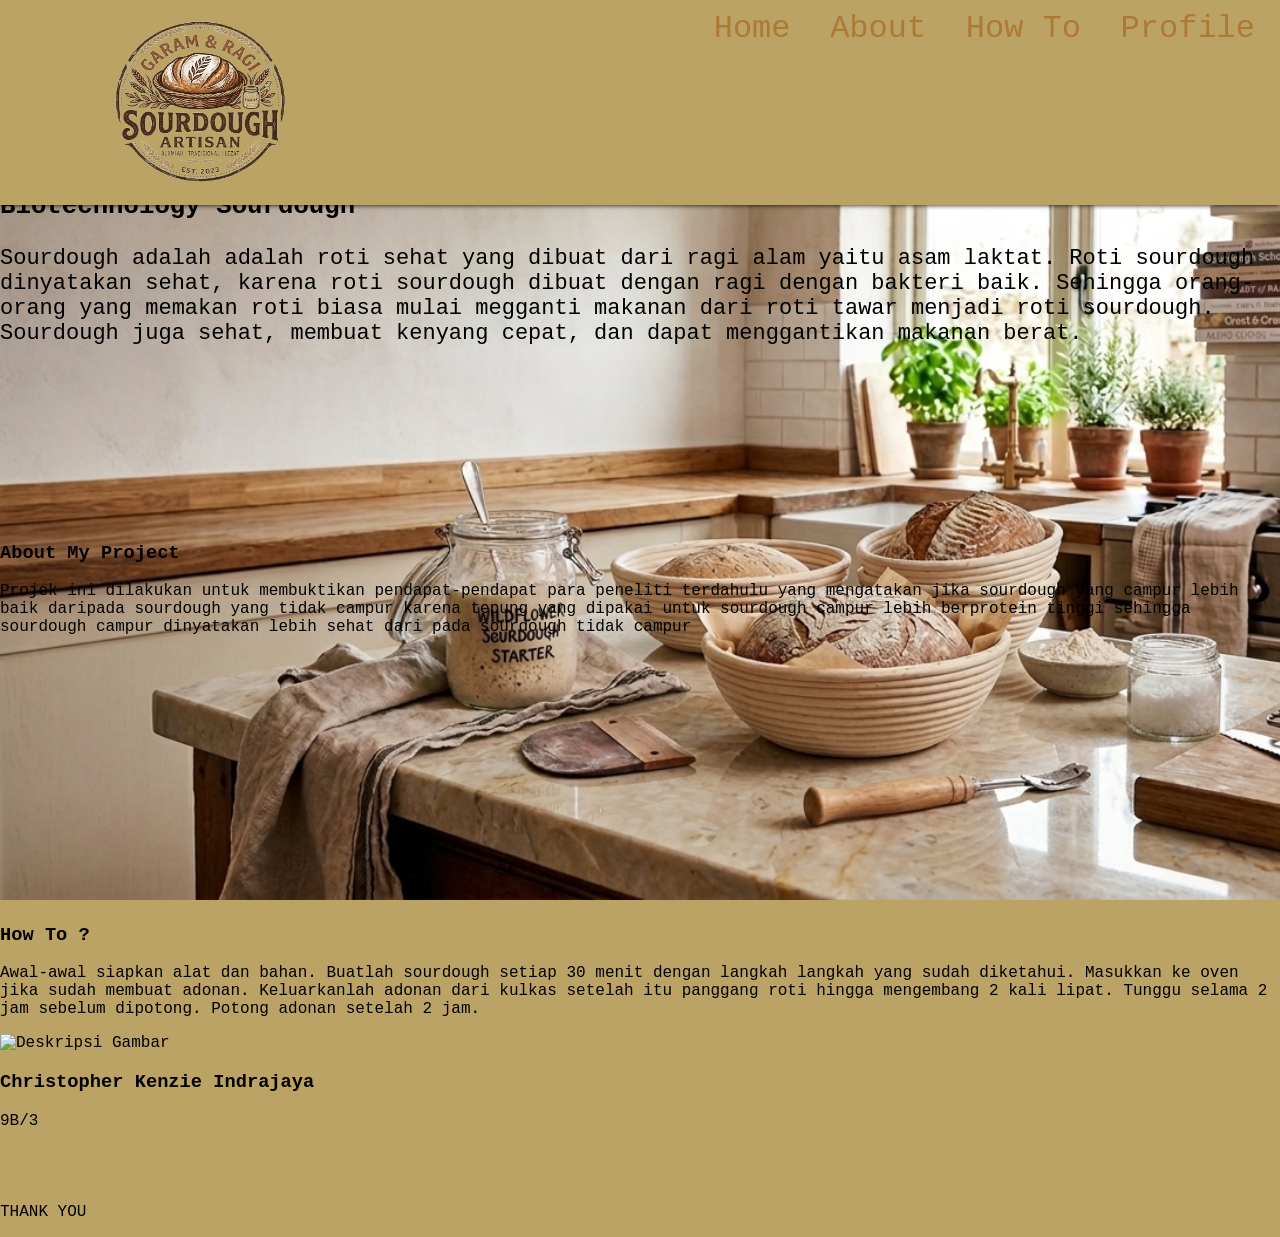
==== index.html @ e8145260 "Update index.html" ====
<!DOCTYPE html>
<html>
    <head>
        
        <title>Menu Icon</title>
        <link rel="stylesheet" href="style.css">
        <link rel="stylesheet" href="">
        <link href= rel='stylesheet'>
        <link rel="stylesheet" href=
        <link hrefrel='stylesheet'>
       
    </head>
    <body>
        <header>
            <div class="banner">
                <a href="#home"> 
                    <img src="skibidi_kayleen__2_-removebg-preview.png" alt="logo" class="logo">
                    </a>
            </div>
           
            <nav>
                <a href="#home"><i class="fa fa-home"></i> Home</a>
                <a href="#about"><i class="fa fa-vcard"></i> About</a>
                <a href="#how to"><i class="fa fa-question-circle"></i> How To</a>
                <a href="#profile"><i class="fa fa-user-circle"></i> Profile</a>
                
            </nav>
        </header>
        <section class = "home" id="home">
            <div class = "deskripsiHome">

                <h1>Welcome</h1>
                <h3>Biotechnology Sourdough</h3>
                <P>
                    Sourdough adalah adalah roti sehat yang dibuat dari ragi alam yaitu asam laktat. Roti sourdough dinyatakan sehat, karena roti sourdough dibuat dengan ragi dengan bakteri baik. Sehingga orang-orang yang memakan roti biasa mulai megganti makanan dari roti tawar menjadi roti sourdough. Sourdough juga sehat, membuat kenyang cepat, dan dapat menggantikan makanan berat. 
                </P>
            </div>
        </section>
        <section class="about" id="about">
            <div class="containerAbout">
                <img src="">
                <h3>About My Project</h3>
                <p>
                Projek ini dilakukan untuk membuktikan pendapat-pendapat para peneliti terdahulu yang mengatakan jika sourdough yang campur lebih baik daripada sourdough yang tidak campur karena tepung yang dipakai untuk sourdough campur lebih berprotein tinggi sehingga sourdough campur dinyatakan lebih sehat dari pada sourdough tidak campur
                </p>
            </div>
        </section>
        <section class="How To" id="how to">
            <div class="Langkah-Langkah">
                <h3>How To ?</h3>
                <p>
                Awal-awal siapkan alat dan bahan. Buatlah sourdough setiap 30 menit dengan langkah langkah yang sudah diketahui. Masukkan ke oven jika sudah membuat adonan. Keluarkanlah adonan dari kulkas setelah itu panggang roti hingga mengembang 2 kali lipat. Tunggu selama 2 jam sebelum dipotong. Potong  adonan setelah 2 jam.  
                </p>
            </div>
        </section>
        <section class="profile" id="profile">
            <div class="cardProfile">
                <img src="profile kenzie.jpg" alt="Deskripsi Gambar" width="300">
                <h3>Christopher Kenzie Indrajaya</h3>
                <p>
                    9B/3
                </p>
                <div class = "medsos">
                    <nav>
                        <a class = tiktok href="https://www.tiktok.com/@christopher_kenzie?_r=1&_t=ZS-94zv0wdDHAS"></a>
                    </nav>
        
                </div>
        <section class="Thank You">
            <div class="terimakasih">
                THANK YOU 
            </p>
        </div>
            <p>
        </section>
    </body>
</html>
---- style.css ----
body{
    margin: 0;
    border-radius: 5px;
    background-color: rgb(187, 163, 102);
    font-family:'Courier New', Courier, monospace;
    background-image: url("brp\ brpp.png");
    background-repeat: no-repeat;
    background-attachment:fixed ;
    background-size:cover ;
}
header img{
    height: 100px;
    justify-content: right;
}
nav a{
    text-decoration: none;
    color: rgb(173, 122, 54);
    padding: 5px 15px;
    font-family:'Courier New', Courier, ;
    font-size: 32px;
}
header{
    text-align: center;
    box-shadow: 0px 0px 5px;
    background-color: rgb(187, 163, 102);
    width: 100%;
    position: fixed;
    display: flex;
    justify-content: space-between;
}
nav{
    padding: 10px;
}
nav a:hover{
    color: beige;
}
.home{
     font-size: 22px;
    height: 400px;
    padding-top: 100px;
    size: 100px;


}
.deskripsihome{
    width: 48%;
    margin-left: 50px;
    & h1{
        color: rgb(188, 153, 109);
    }
    & h3{
        color: rgb(152, 152, 76);
    }
}
.deskripsihome{
    font-size: 10px;
}
header img.logo{
    width: 400px;
    height: 200px
}
.about{
    height: 400px;
    padding-top: 5px;
}
.deskripsiabout{
    width: 48%;
    margin-left: 50px;
    & h1{
        color: rgb(188, 153, 109);
    }
    & h3{
        color: rgb(152, 152, 76);
    }
}
.deskripsiabout{
    font-size: 10px;
}
.Deskripsi Gambar{
    margin-left: 500px ;
}
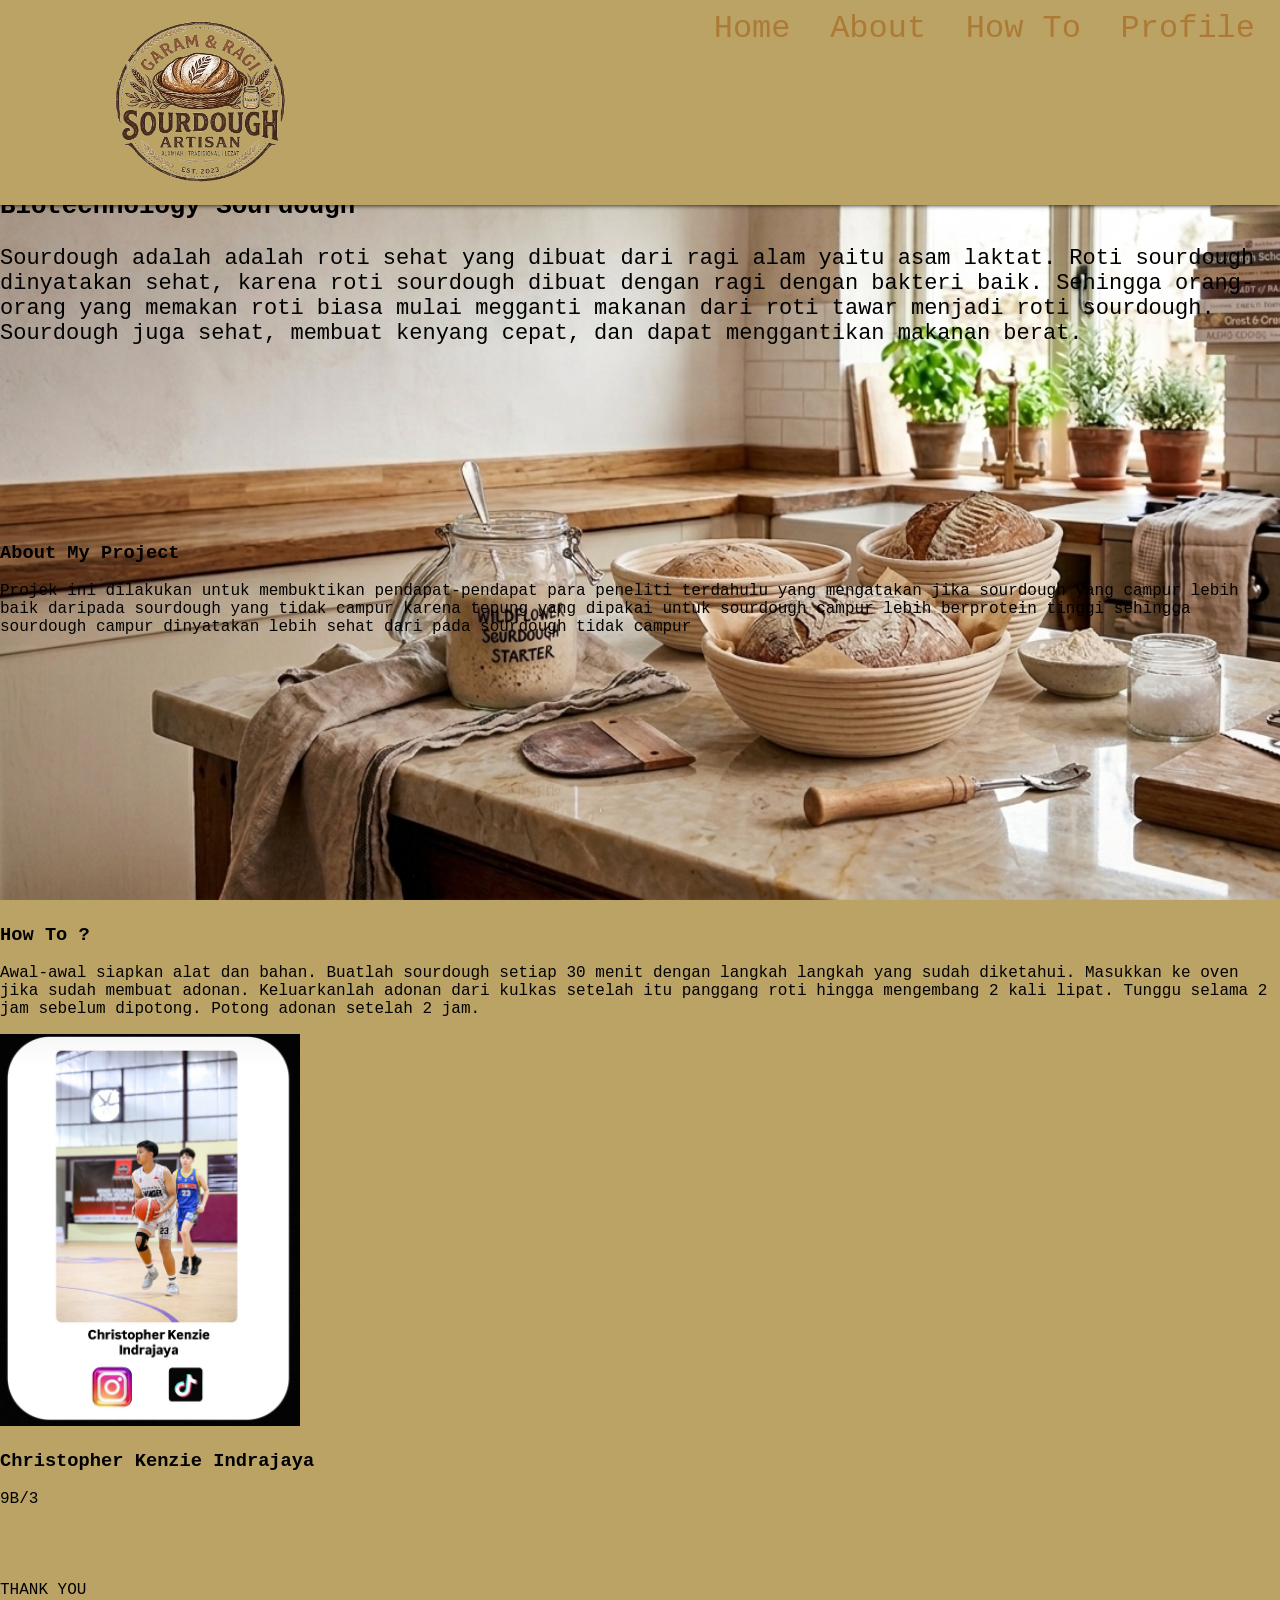
==== commit b58538bc: "Add files via upload" ====
--- a/index.html
+++ b/index.html
@@ -74,4 +74,4 @@
             <p>
         </section>
     </body>
-</html>
+</html>
--- a/style.css
+++ b/style.css
@@ -78,4 +78,4 @@
 }
 .Deskripsi Gambar{
     margin-left: 500px ;
-}
+}
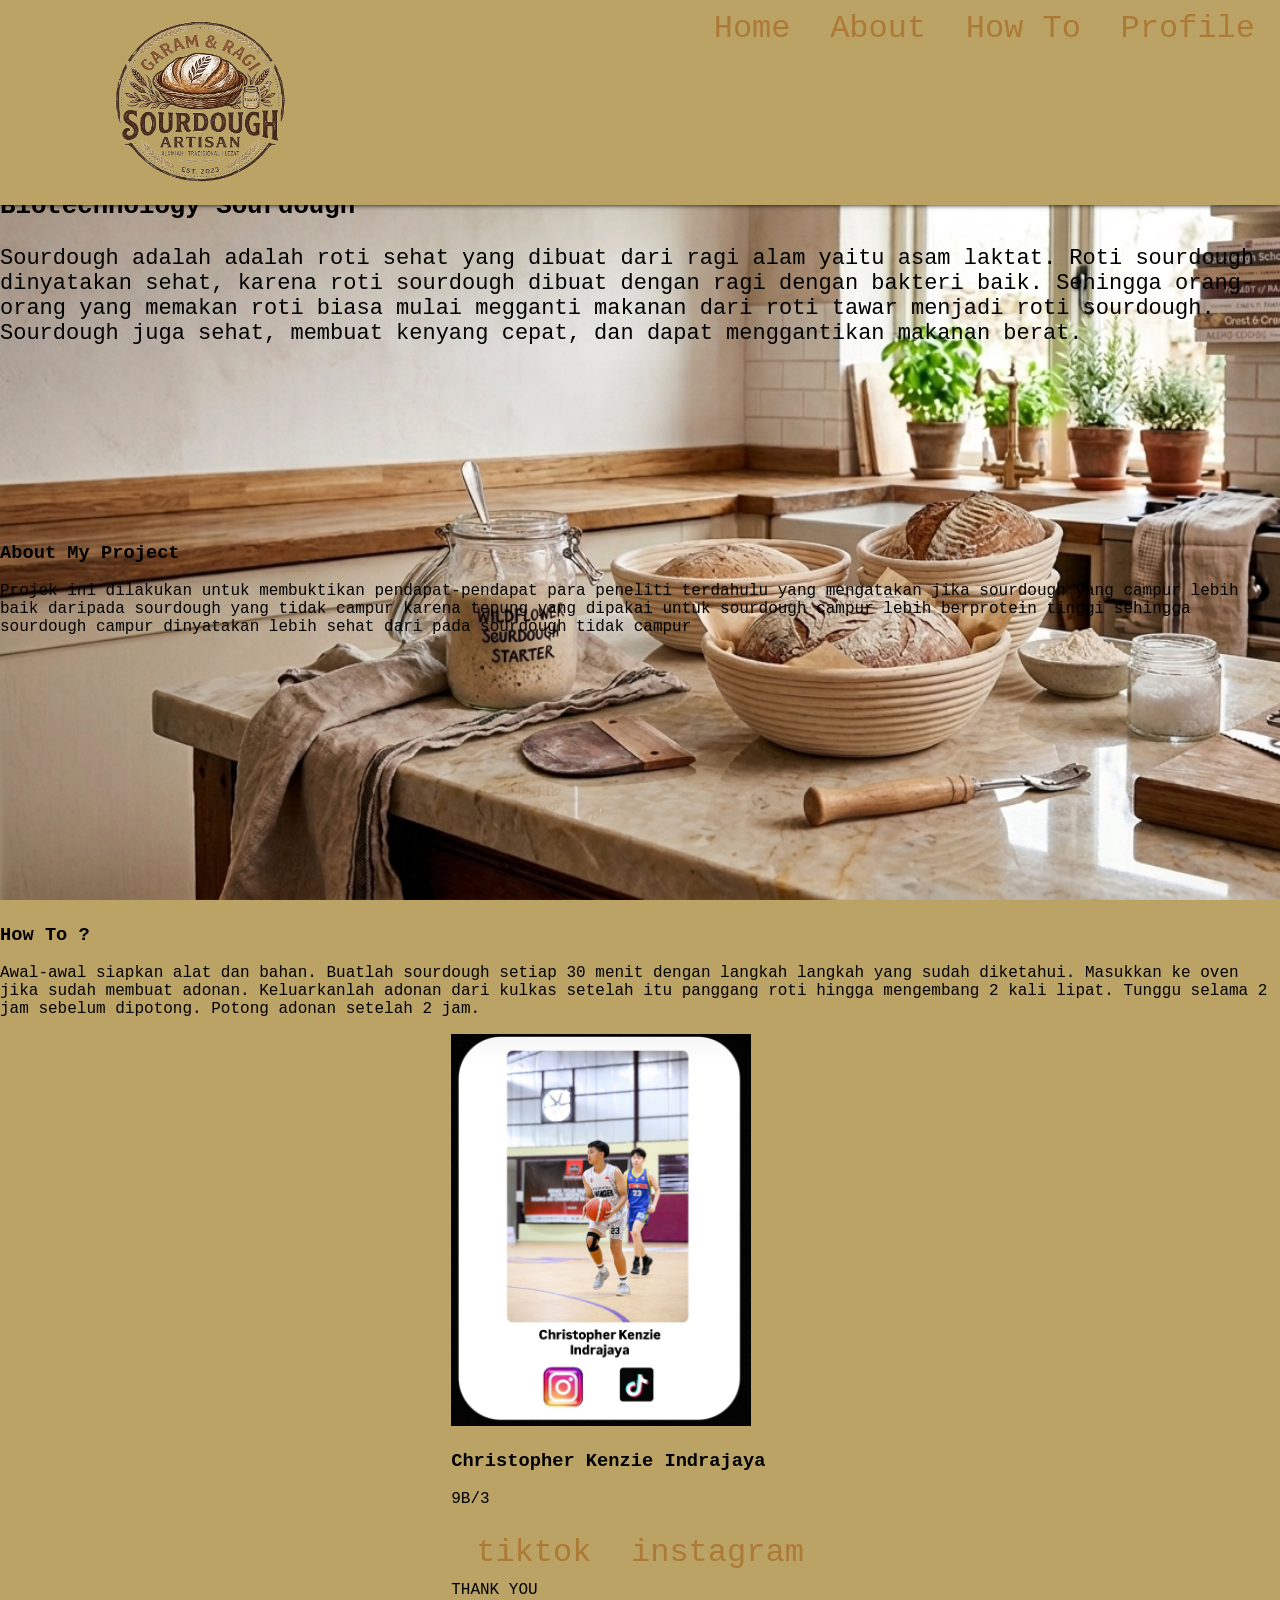
==== commit 5d72a3b7: "Update index.html" ====
--- a/index.html
+++ b/index.html
@@ -62,7 +62,8 @@
                 </p>
                 <div class = "medsos">
                     <nav>
-                        <a class = tiktok href="https://www.tiktok.com/@christopher_kenzie?_r=1&_t=ZS-94zv0wdDHAS"></a>
+                        <a class = tiktok href="https://www.tiktok.com/@christopher_kenzie?_r=1&_t=ZS-94zv0wdDHAS">tiktok</a>
+                        <a class = instagram href="https://www.instagram.com/indrajaya.kenzie?igsh=b2QwcXRjeXk4bnBw&utm_source=qr">instagram</a>
                     </nav>
         
                 </div>
@@ -74,4 +75,9 @@
             <p>
         </section>
     </body>
-</html>+</html>
+        </div>
+            <p>
+        </section>
+    </body>
+</html>
--- a/style.css
+++ b/style.css
@@ -78,4 +78,9 @@
 }
 .Deskripsi Gambar{
     margin-left: 500px ;
-}+}
+
+.profile {
+    display: grid;
+    place-items: center;
+}
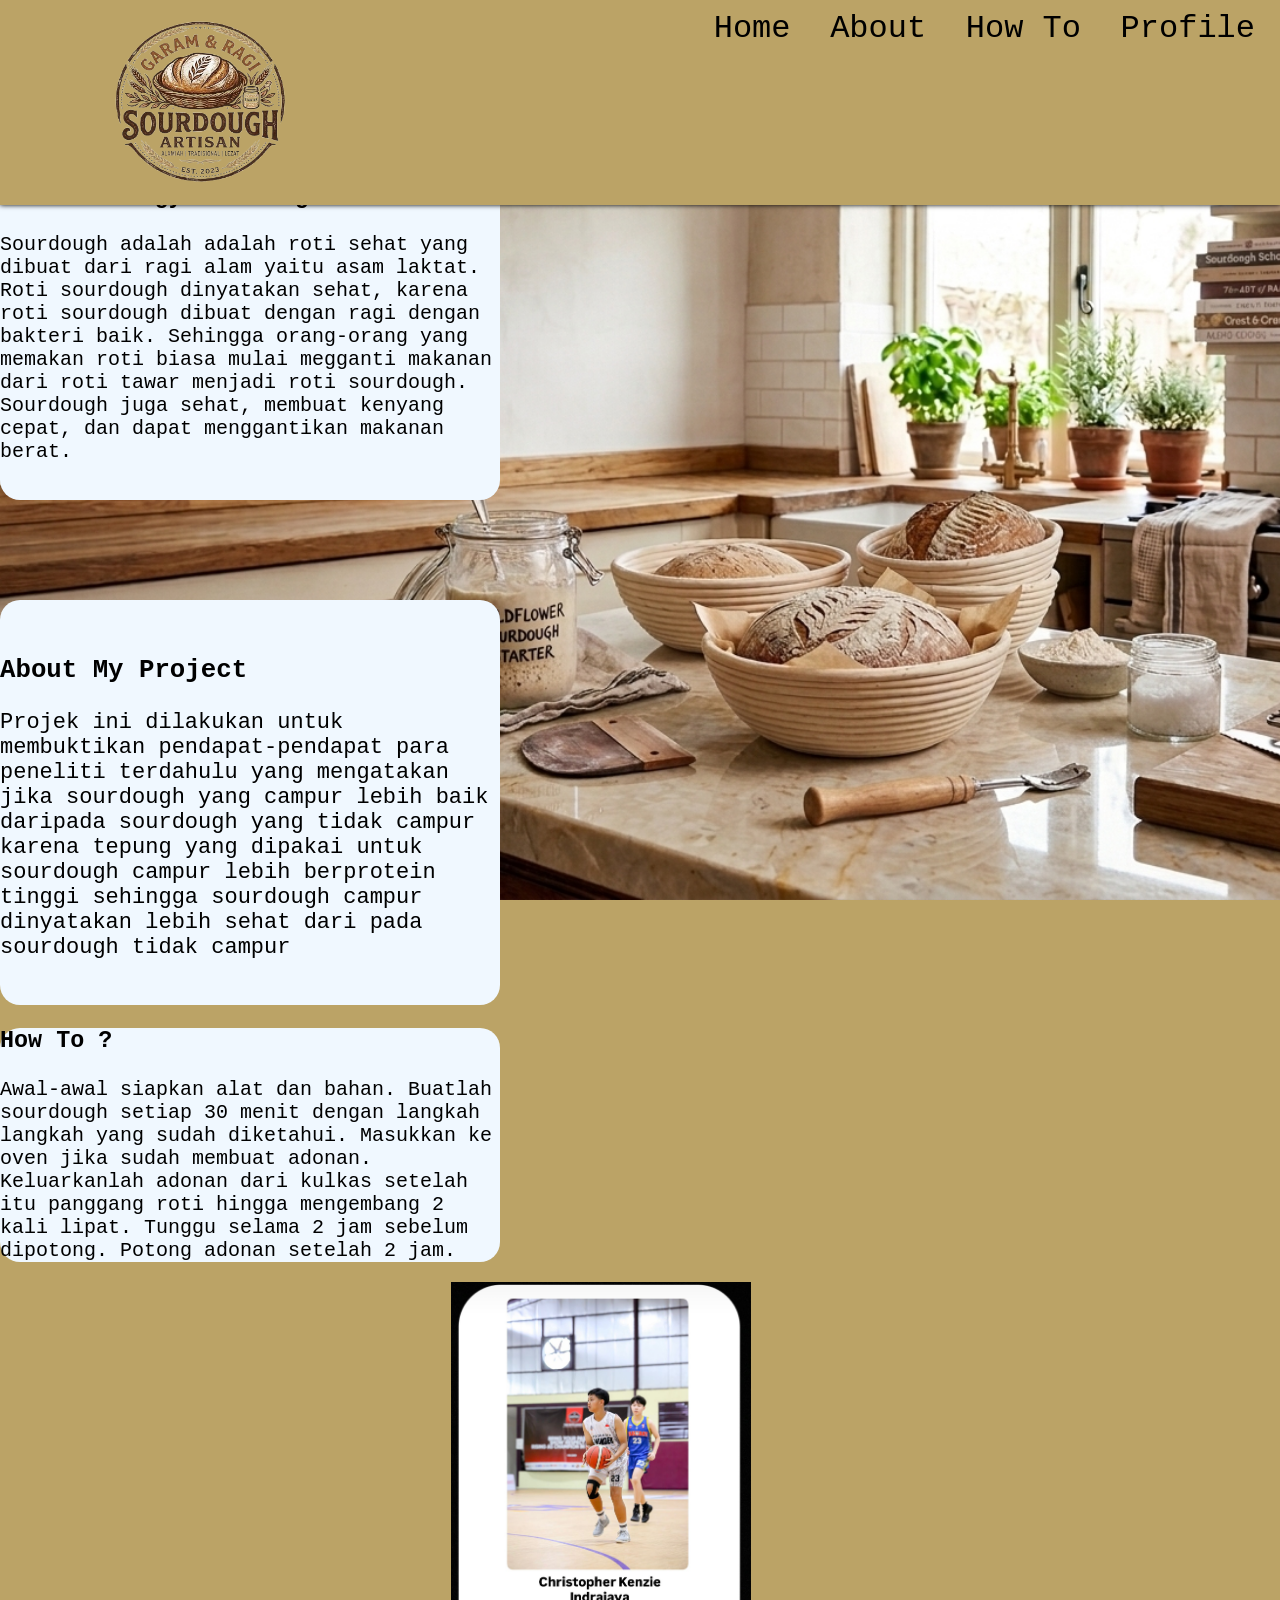
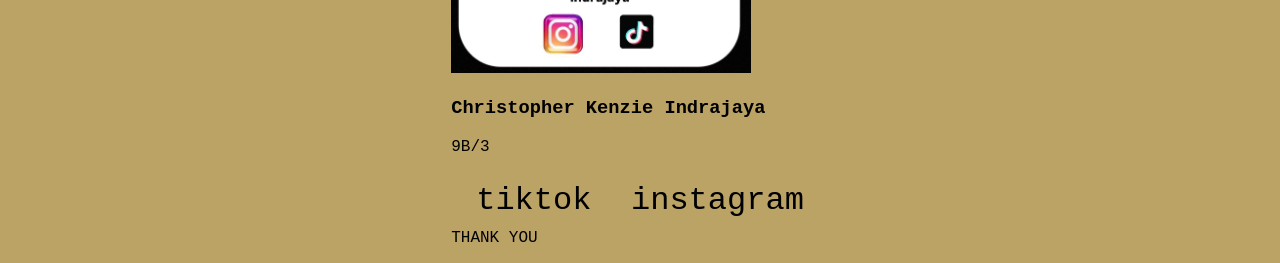
==== commit 1204d254: "Update index.html" ====
--- a/index.html
+++ b/index.html
@@ -45,7 +45,7 @@
                 </p>
             </div>
         </section>
-        <section class="How To" id="how to">
+        <section class="How To" id="how-to">
             <div class="Langkah-Langkah">
                 <h3>How To ?</h3>
                 <p>
@@ -76,8 +76,3 @@
         </section>
     </body>
 </html>
-        </div>
-            <p>
-        </section>
-    </body>
-</html>
--- a/style.css
+++ b/style.css
@@ -14,7 +14,7 @@
 }
 nav a{
     text-decoration: none;
-    color: rgb(173, 122, 54);
+    color: rgb(0, 0, 0);
     padding: 5px 15px;
     font-family:'Courier New', Courier, ;
     font-size: 32px;
@@ -35,7 +35,7 @@
     color: beige;
 }
 .home{
-     font-size: 22px;
+     font-size: 20px;
     height: 400px;
     padding-top: 100px;
     size: 100px;
@@ -79,8 +79,28 @@
 .Deskripsi Gambar{
     margin-left: 500px ;
 }
-
+#home{
+    width: 500px;
+    background-color: aliceblue;
+    margin-bottom: 100px;
+    border-radius: 20px;
+}
+#about{
+    width: 500px;
+    background-color: aliceblue;
+    font-size: 22px;
+    border-radius: 20px;
+}
+#how-to{
+    width: 500px;
+    background-color: aliceblue;
+    border-radius: 20px;
+    font-size: 20px;
+}
 .profile {
     display: grid;
     place-items: center;
 }
+.medsos nav a {
+    color: black;
+}
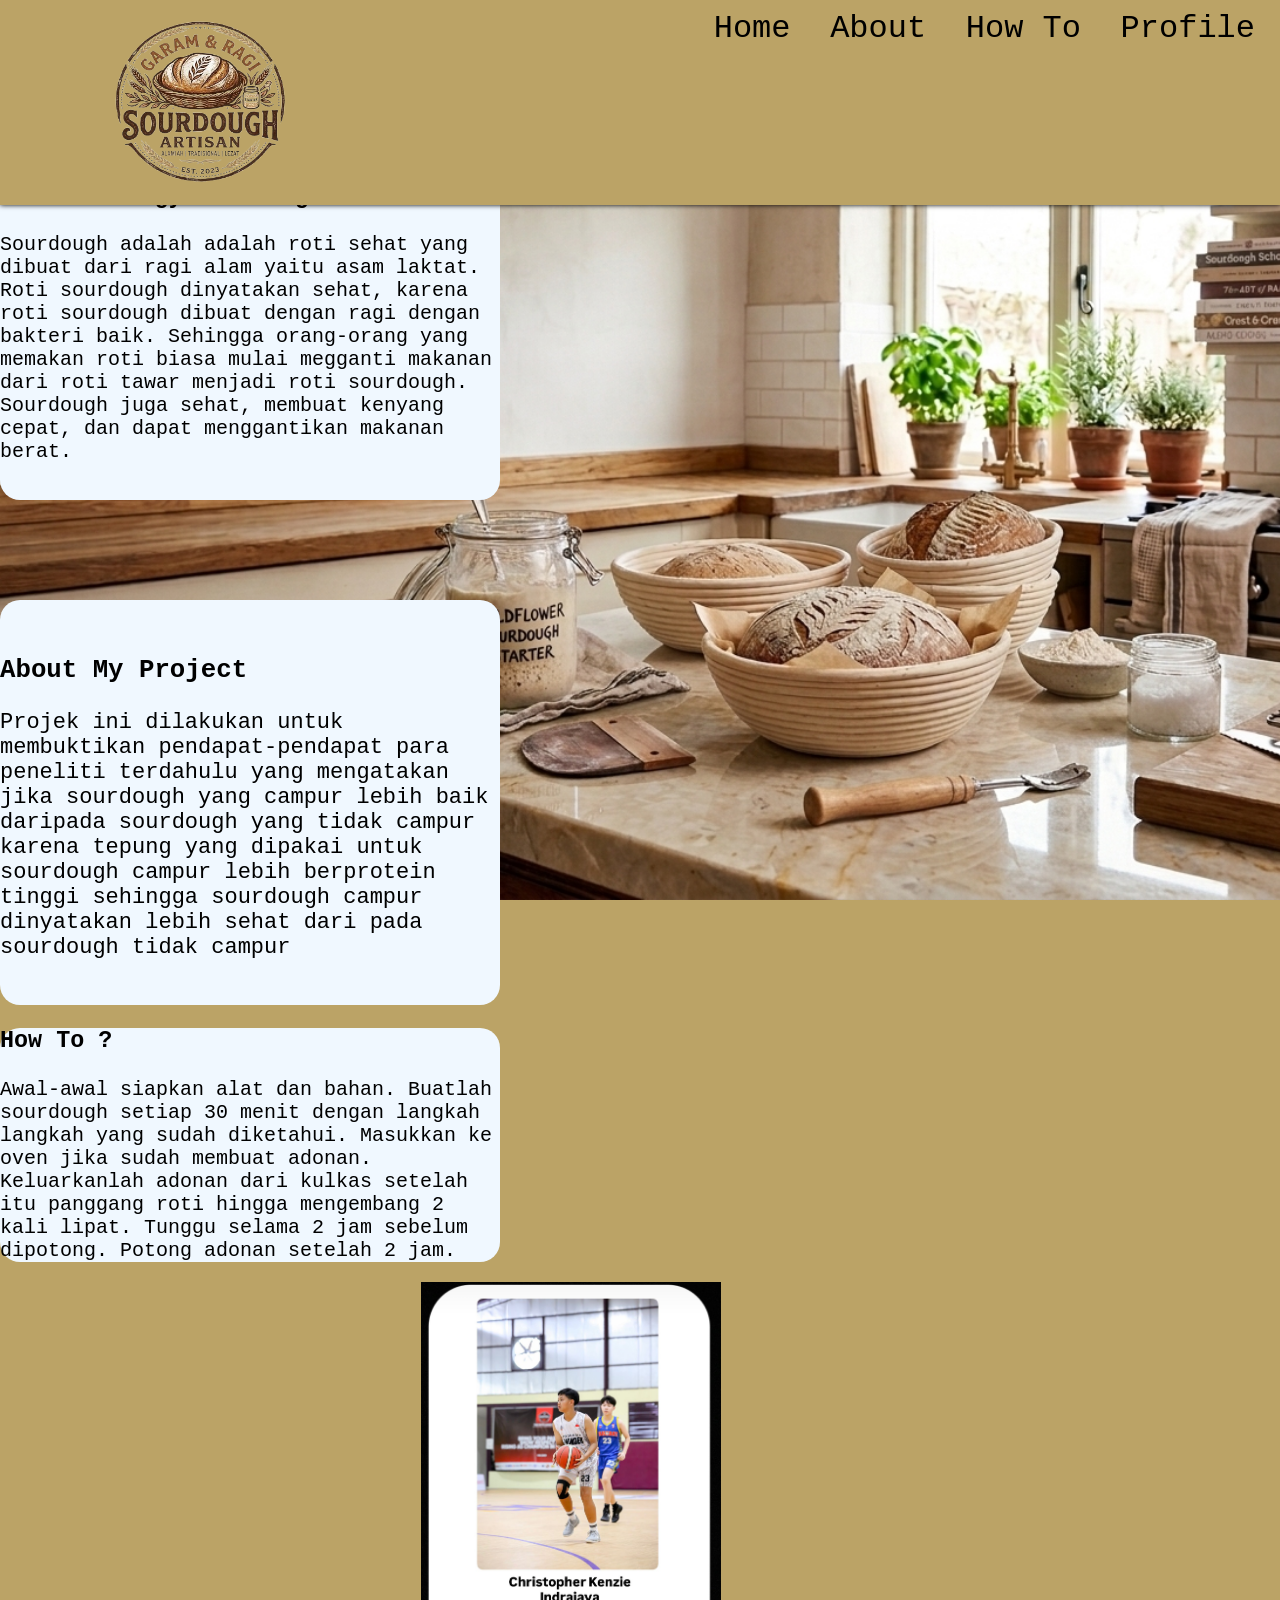
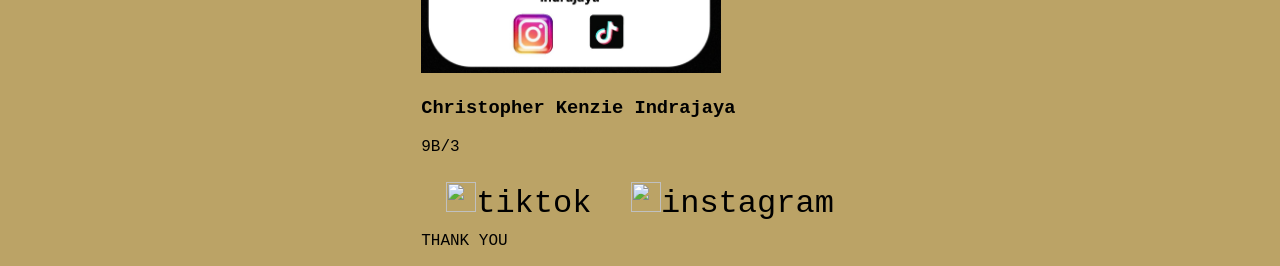
==== commit 395e5eb4: "Update index.html" ====
--- a/index.html
+++ b/index.html
@@ -62,8 +62,8 @@
                 </p>
                 <div class = "medsos">
                     <nav>
-                        <a class = tiktok href="https://www.tiktok.com/@christopher_kenzie?_r=1&_t=ZS-94zv0wdDHAS">tiktok</a>
-                        <a class = instagram href="https://www.instagram.com/indrajaya.kenzie?igsh=b2QwcXRjeXk4bnBw&utm_source=qr">instagram</a>
+                        <a class = tiktok href="https://www.tiktok.com/@christopher_kenzie?_r=1&_t=ZS-94zv0wdDHAS"><img src = "back2.png" class = "tiktok" width = "30" height = "30" target = "_blank">tiktok</a>
+                        <a class = instagram href="https://www.instagram.com/indrajaya.kenzie?igsh=b2QwcXRjeXk4bnBw&utm_source=qr"><img src = "back1.webp" class = "instagram" width = "30" height = "30" target = "_blank">instagram</a>
                     </nav>
         
                 </div>
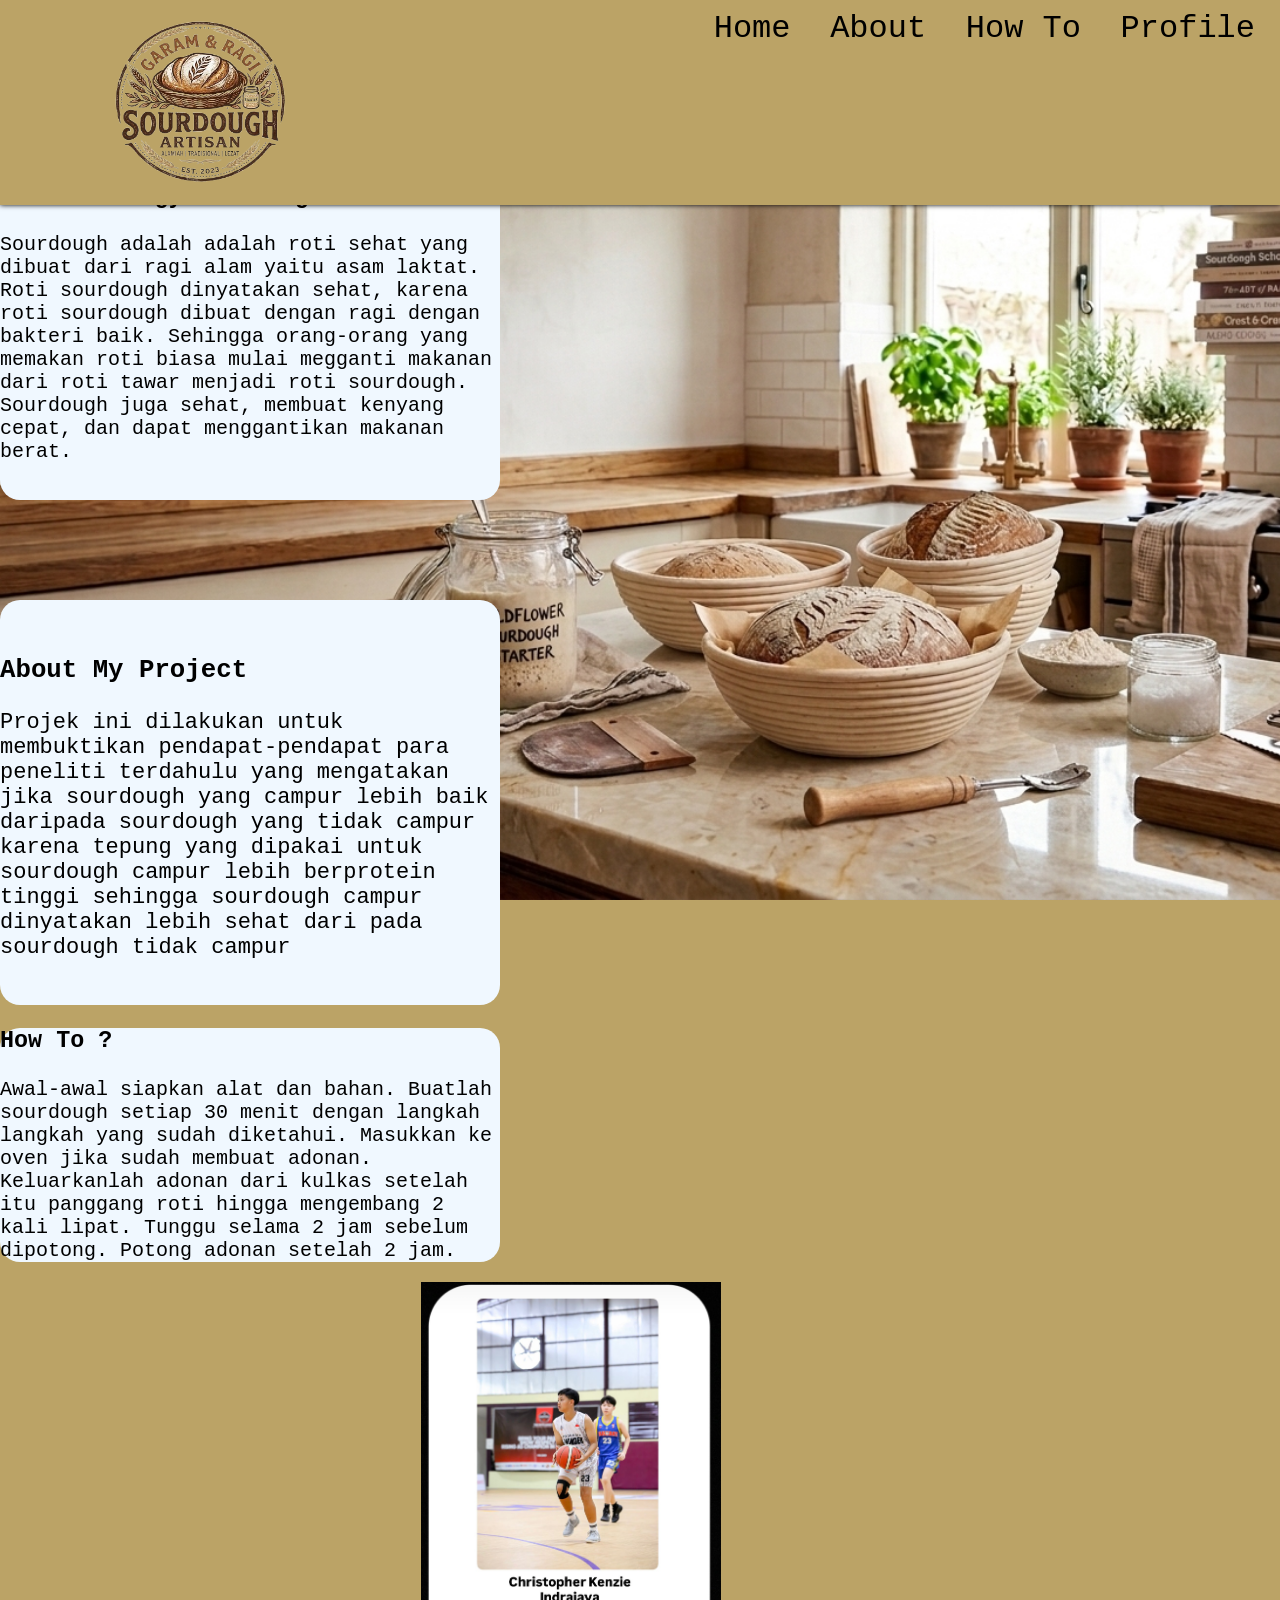
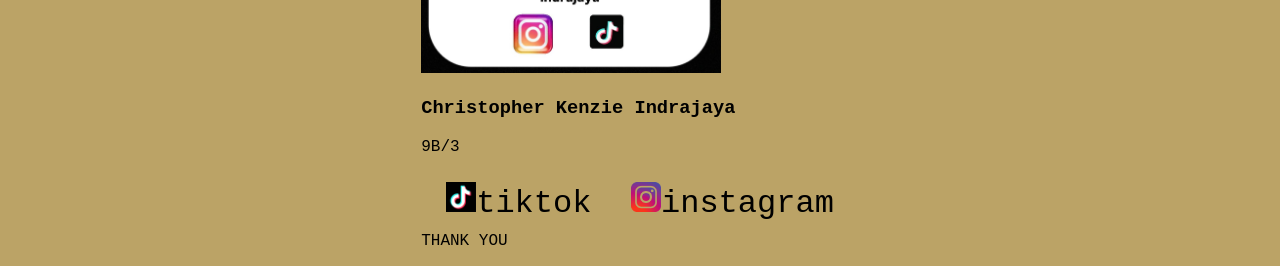
==== commit 0f402cde: "Add files via upload" ====
--- a/index.html
+++ b/index.html
@@ -75,4 +75,4 @@
             <p>
         </section>
     </body>
-</html>
+</html>
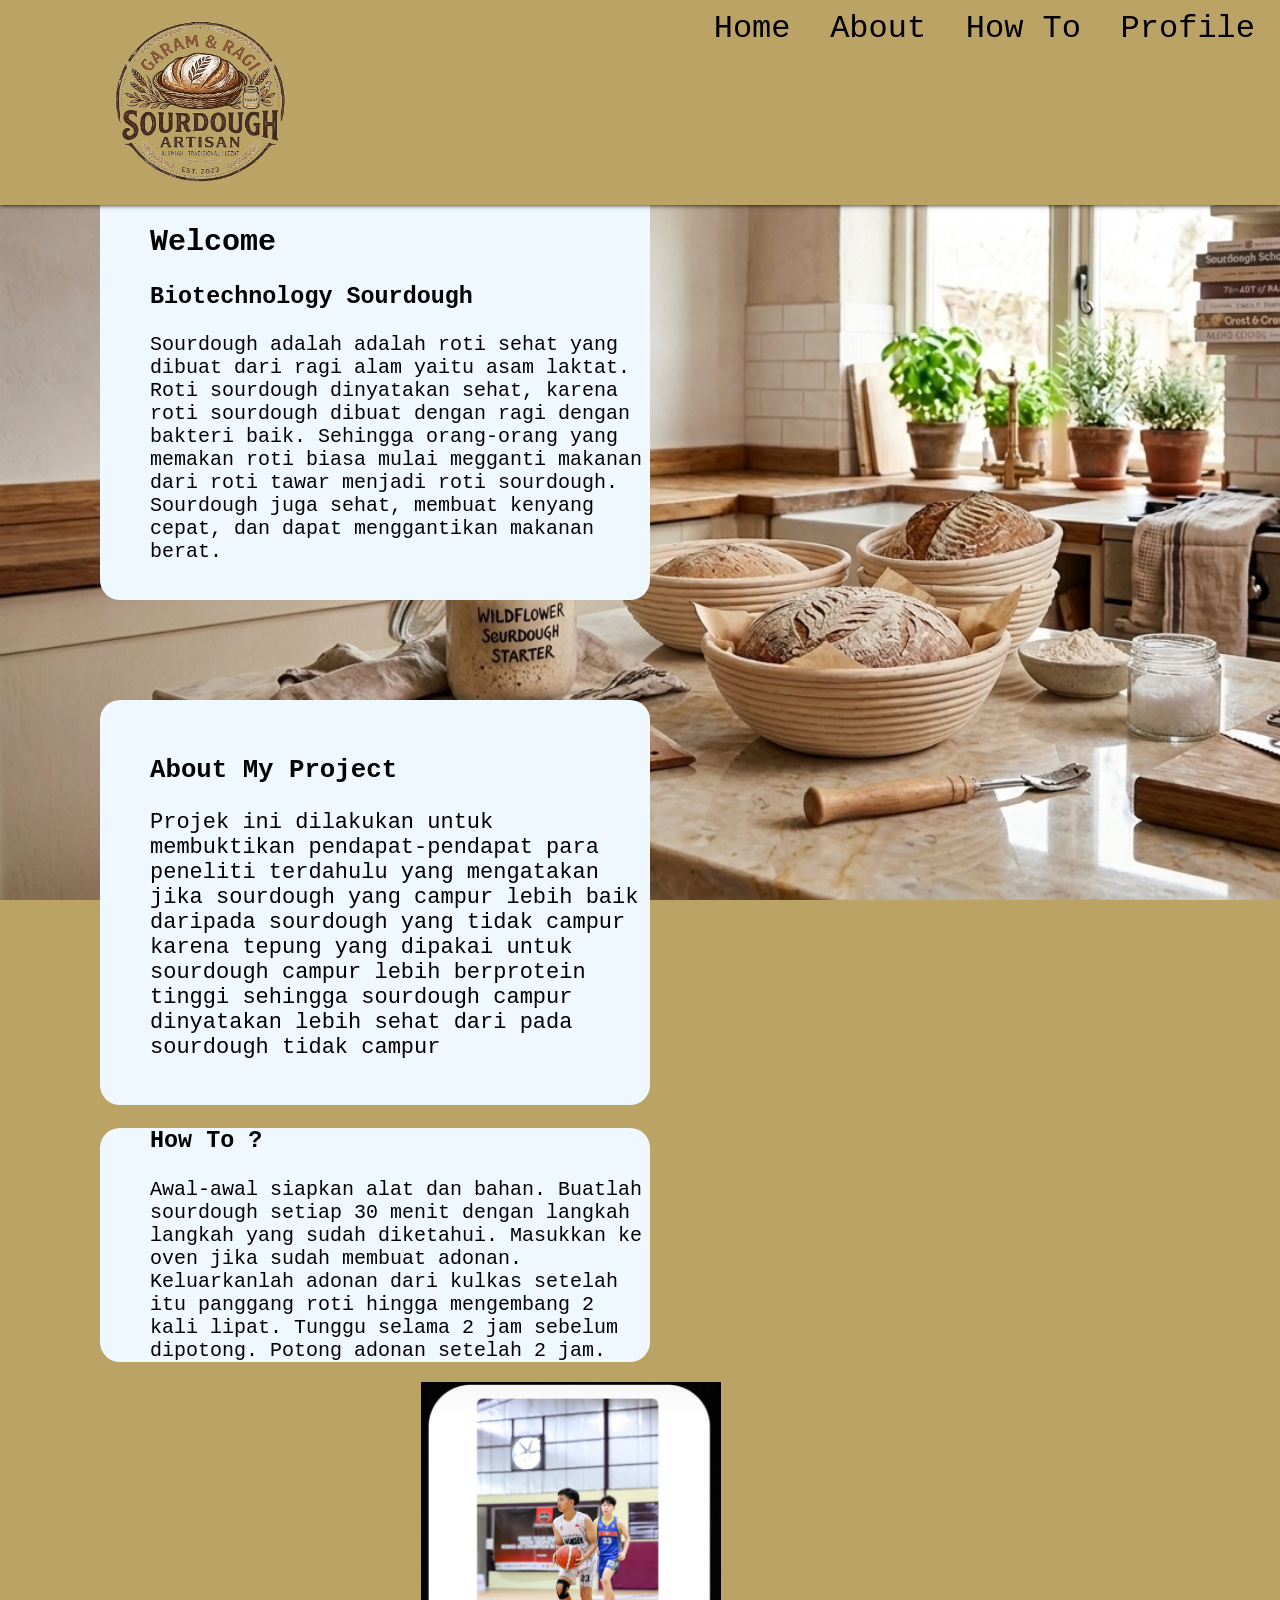
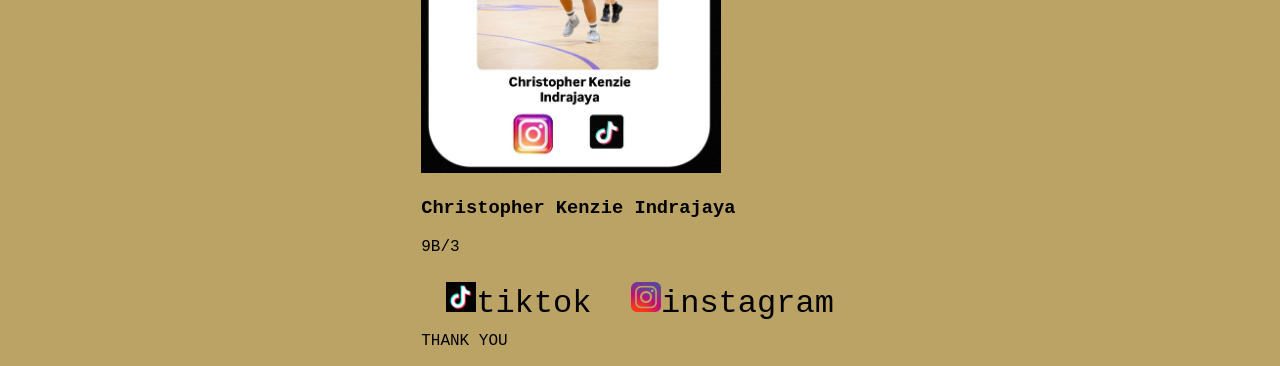
==== commit c1e7d926: "Update index.html" ====
--- a/index.html
+++ b/index.html
@@ -21,7 +21,7 @@
             <nav>
                 <a href="#home"><i class="fa fa-home"></i> Home</a>
                 <a href="#about"><i class="fa fa-vcard"></i> About</a>
-                <a href="#how to"><i class="fa fa-question-circle"></i> How To</a>
+                <a href="#how-to"><i class="fa fa-question-circle"></i> How To</a>
                 <a href="#profile"><i class="fa fa-user-circle"></i> Profile</a>
                 
             </nav>
@@ -75,4 +75,4 @@
             <p>
         </section>
     </body>
-</html>+</html>
--- a/style.css
+++ b/style.css
@@ -7,9 +7,11 @@
     background-repeat: no-repeat;
     background-attachment:fixed ;
     background-size:cover ;
+    justify-content: center;
+    width: 100vw;
 }
 header img{
-    height: 100px;
+    height: 50px;
     justify-content: right;
 }
 nav a{
@@ -38,13 +40,12 @@
      font-size: 20px;
     height: 400px;
     padding-top: 100px;
-    size: 100px;
-
 
 }
 .deskripsihome{
     width: 48%;
     margin-left: 50px;
+   
     & h1{
         color: rgb(188, 153, 109);
     }
@@ -62,6 +63,7 @@
 .about{
     height: 400px;
     padding-top: 5px;
+    scroll-margin-top: 200px;
 }
 .deskripsiabout{
     width: 48%;
@@ -84,18 +86,27 @@
     background-color: aliceblue;
     margin-bottom: 100px;
     border-radius: 20px;
+    padding-top: 200px;
+    padding-left: 50px;
+    margin-left: 100px;
+
 }
 #about{
     width: 500px;
     background-color: aliceblue;
     font-size: 22px;
     border-radius: 20px;
+    padding-left: 50px;
+    margin-left: 100px;
 }
 #how-to{
     width: 500px;
     background-color: aliceblue;
     border-radius: 20px;
     font-size: 20px;
+    padding-left: 50px;
+    scroll-margin-top: 300px;
+    margin-left: 100px;
 }
 .profile {
     display: grid;
@@ -104,3 +115,8 @@
 .medsos nav a {
     color: black;
 }
+.logo {
+  width: 50px;
+  height: 50px;
+
+}
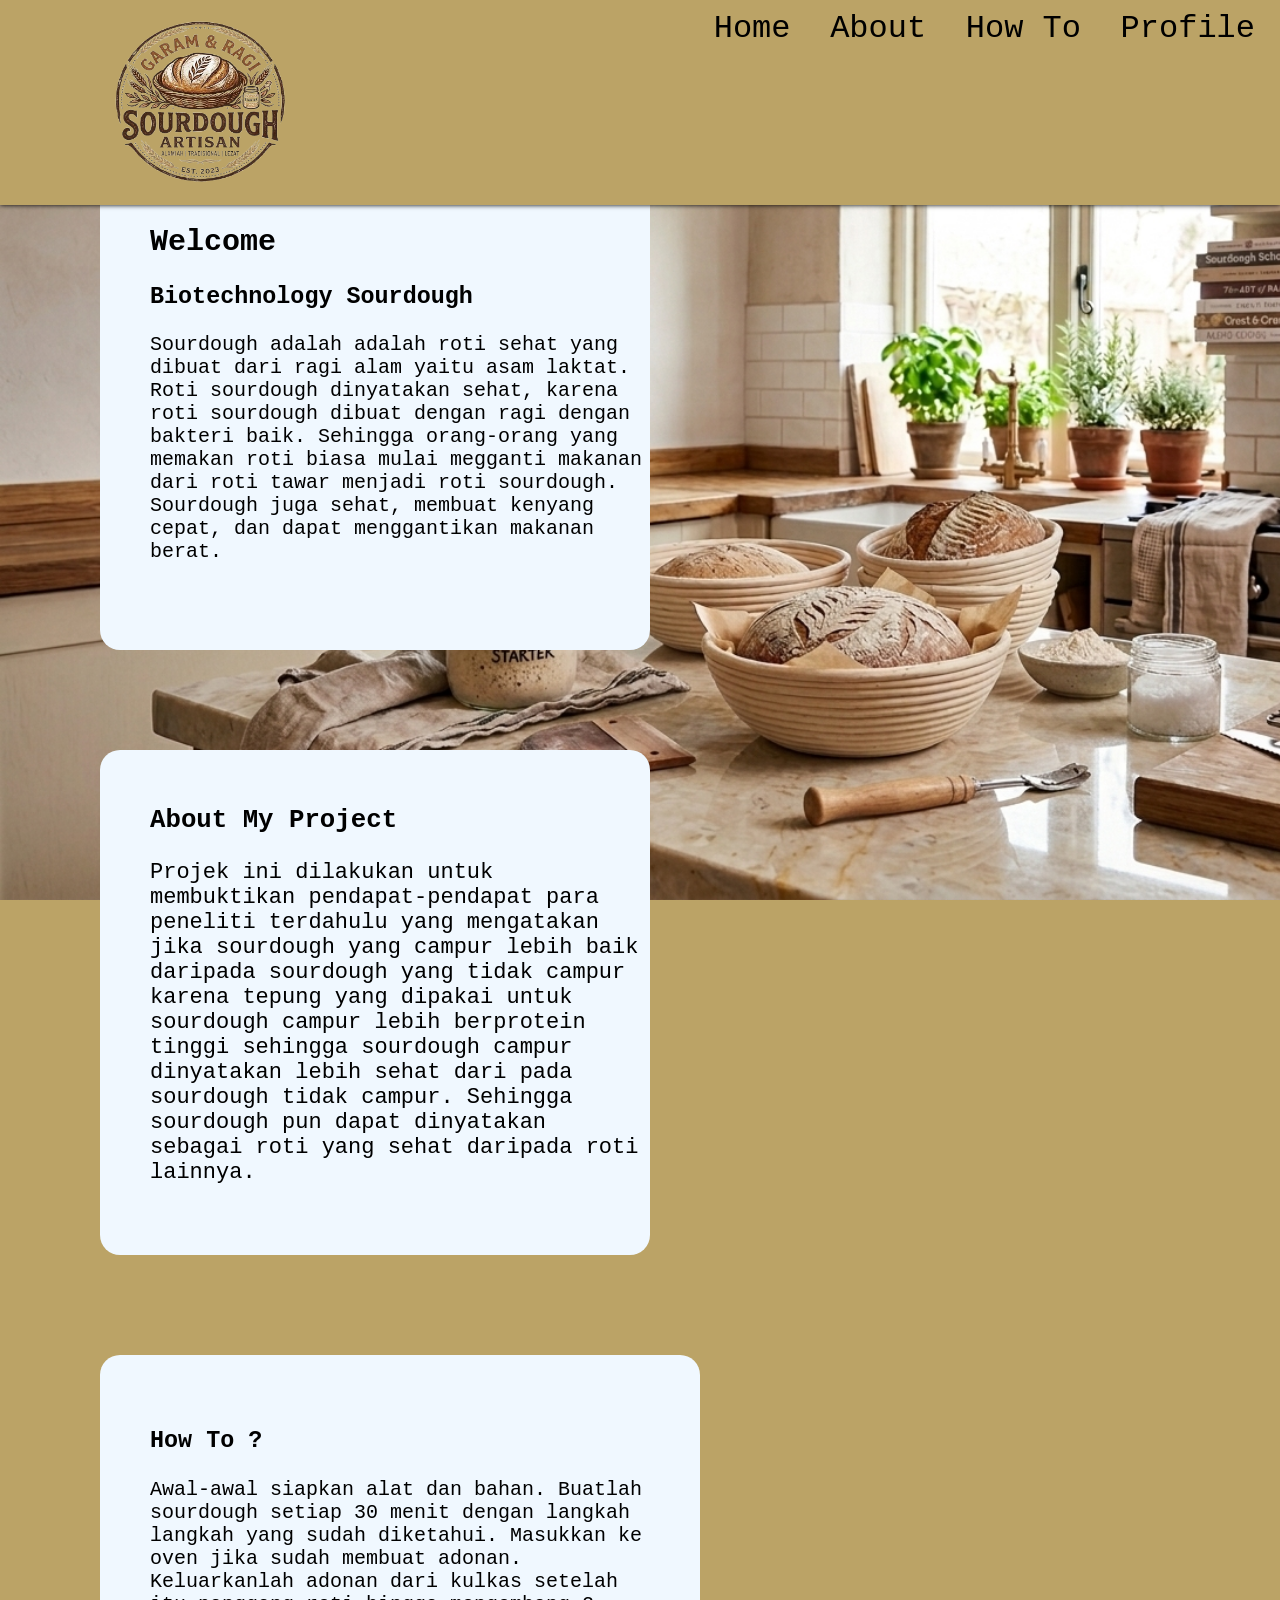
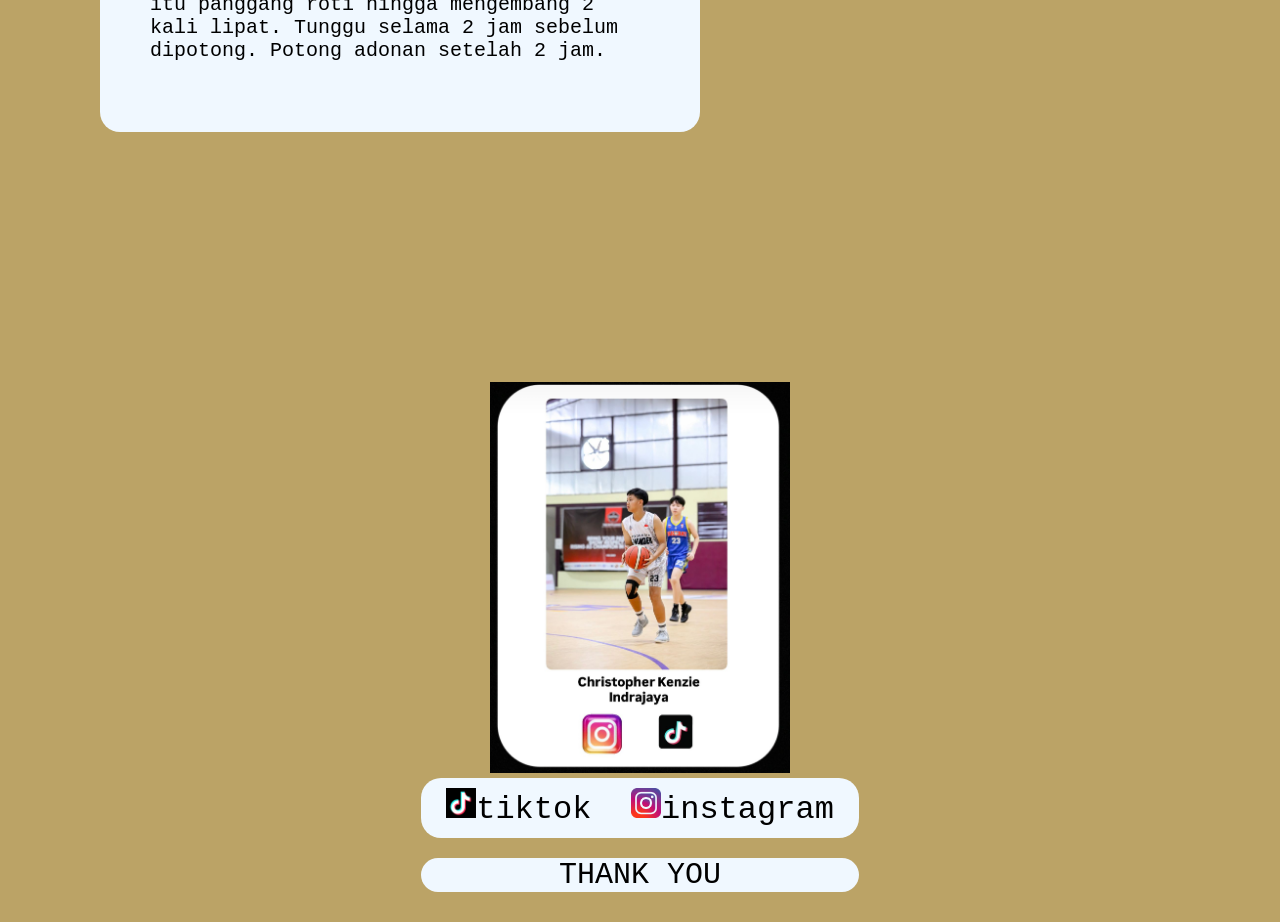
==== commit 465572d1: "Update index.html" ====
--- a/index.html
+++ b/index.html
@@ -41,7 +41,7 @@
                 <img src="">
                 <h3>About My Project</h3>
                 <p>
-                Projek ini dilakukan untuk membuktikan pendapat-pendapat para peneliti terdahulu yang mengatakan jika sourdough yang campur lebih baik daripada sourdough yang tidak campur karena tepung yang dipakai untuk sourdough campur lebih berprotein tinggi sehingga sourdough campur dinyatakan lebih sehat dari pada sourdough tidak campur
+                Projek ini dilakukan untuk membuktikan pendapat-pendapat para peneliti terdahulu yang mengatakan jika sourdough yang campur lebih baik daripada sourdough yang tidak campur karena tepung yang dipakai untuk sourdough campur lebih berprotein tinggi sehingga sourdough campur dinyatakan lebih sehat dari pada sourdough tidak campur. Sehingga sourdough pun dapat dinyatakan sebagai roti yang sehat daripada roti lainnya.
                 </p>
             </div>
         </section>
@@ -56,10 +56,6 @@
         <section class="profile" id="profile">
             <div class="cardProfile">
                 <img src="profile kenzie.jpg" alt="Deskripsi Gambar" width="300">
-                <h3>Christopher Kenzie Indrajaya</h3>
-                <p>
-                    9B/3
-                </p>
                 <div class = "medsos">
                     <nav>
                         <a class = tiktok href="https://www.tiktok.com/@christopher_kenzie?_r=1&_t=ZS-94zv0wdDHAS"><img src = "back2.png" class = "tiktok" width = "30" height = "30" target = "_blank">tiktok</a>
@@ -67,8 +63,8 @@
                     </nav>
         
                 </div>
-        <section class="Thank You">
-            <div class="terimakasih">
+        <section class="ThankYou">
+            <div class="Thankyou">
                 THANK YOU 
             </p>
         </div>
--- a/style.css
+++ b/style.css
@@ -38,7 +38,7 @@
 }
 .home{
      font-size: 20px;
-    height: 400px;
+    height: 450px;
     padding-top: 100px;
 
 }
@@ -64,6 +64,7 @@
     height: 400px;
     padding-top: 5px;
     scroll-margin-top: 200px;
+    padding-bottom: 100px;
 }
 .deskripsiabout{
     width: 48%;
@@ -98,6 +99,7 @@
     border-radius: 20px;
     padding-left: 50px;
     margin-left: 100px;
+    margin-bottom: 100px;
 }
 #how-to{
     width: 500px;
@@ -107,16 +109,38 @@
     padding-left: 50px;
     scroll-margin-top: 300px;
     margin-left: 100px;
+    padding: 50px;
+    font-size: 20px;
+    
 }
 .profile {
     display: grid;
     place-items: center;
+    padding-top: 250px;
 }
 .medsos nav a {
     color: black;
+    
 }
 .logo {
   width: 50px;
   height: 50px;
 
 }
+.imgprofile{
+    width: 50%;
+}
+.medsos {
+    background-color: aliceblue;
+    border-radius: 20px;
+}
+.ThankYou {
+    font-size: 30px;
+    background-color: aliceblue;
+    border-radius: 20px;
+    margin-top: 20px;
+    text-align: center;
+}
+.cardProfile {
+    text-align: center;
+}
